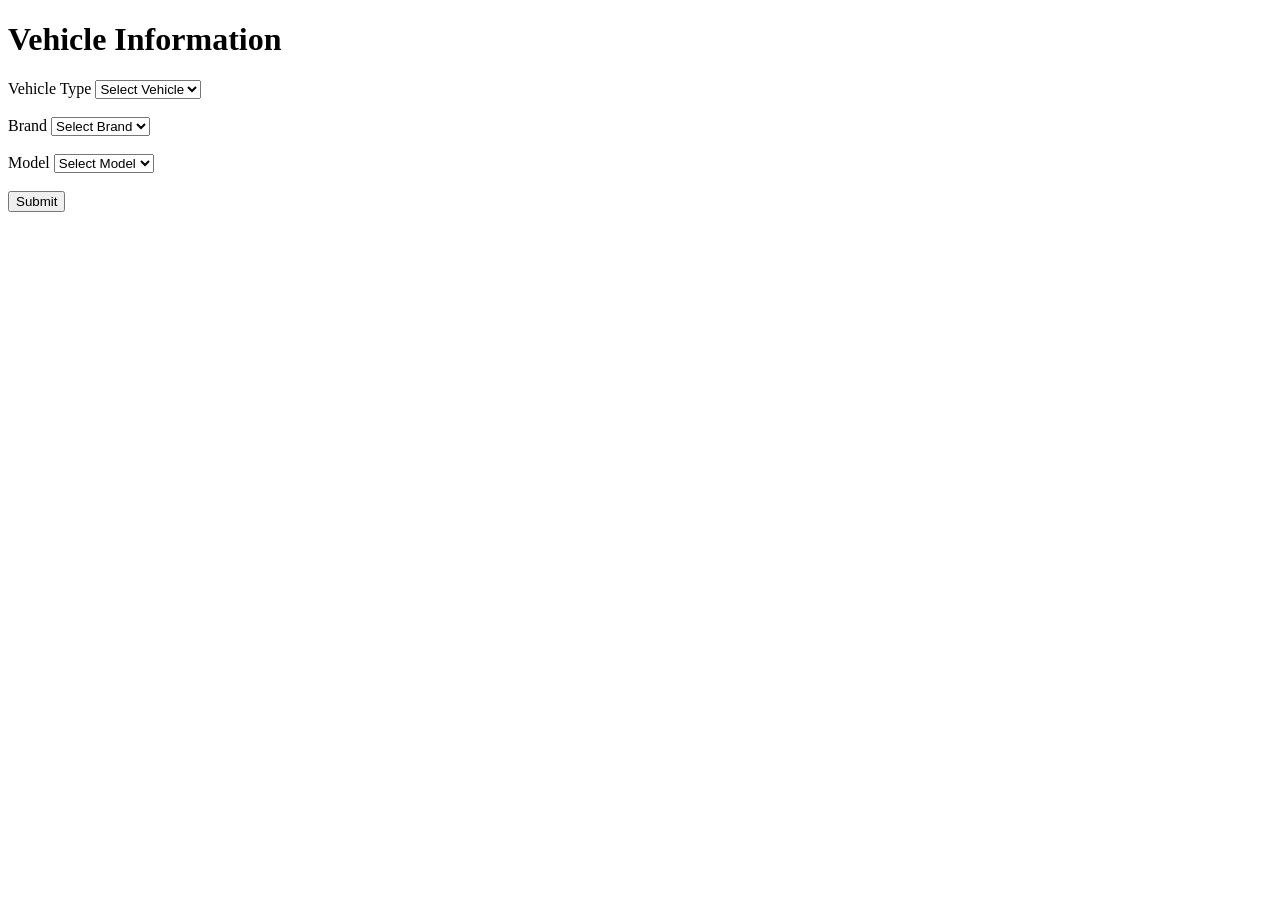
==== templates/index.html @ 9cd25b69 "Initial project upload" ====
<!DOCTYPE html>
<html lang="en">
<head>
    <meta charset="UTF-8">
    <meta name="viewport" content="width=device-width, initial-scale=1.0">
    <title>Vehicle Information</title>
</head>
<body>

<h1>Vehicle Information</h1>

<form id="vehicleForm">

    <label>Vehicle Type</label>
    <select id="vehicleType">
        <option value="">Select Vehicle</option>
        <option value="Bike">Bike</option>
        <option value="Car">Car</option>
    </select>

    <br><br>

    <label>Brand</label>
    <select id="brand">
        <option value="">Select Brand</option>
        <option value="Honda">Honda</option>
        <option value="Hero">Hero</option>
        <option value="TVS">TVS</option>
    </select>

    <br><br>

    <label>Model</label>
    <select id="model">
        <option value="">Select Model</option>
    </select>

    <br><br>

    <button type="submit">Submit</button>

</form>



<div id="result"></div>

<script src="/static/script.js"></script>

</body>
</html>
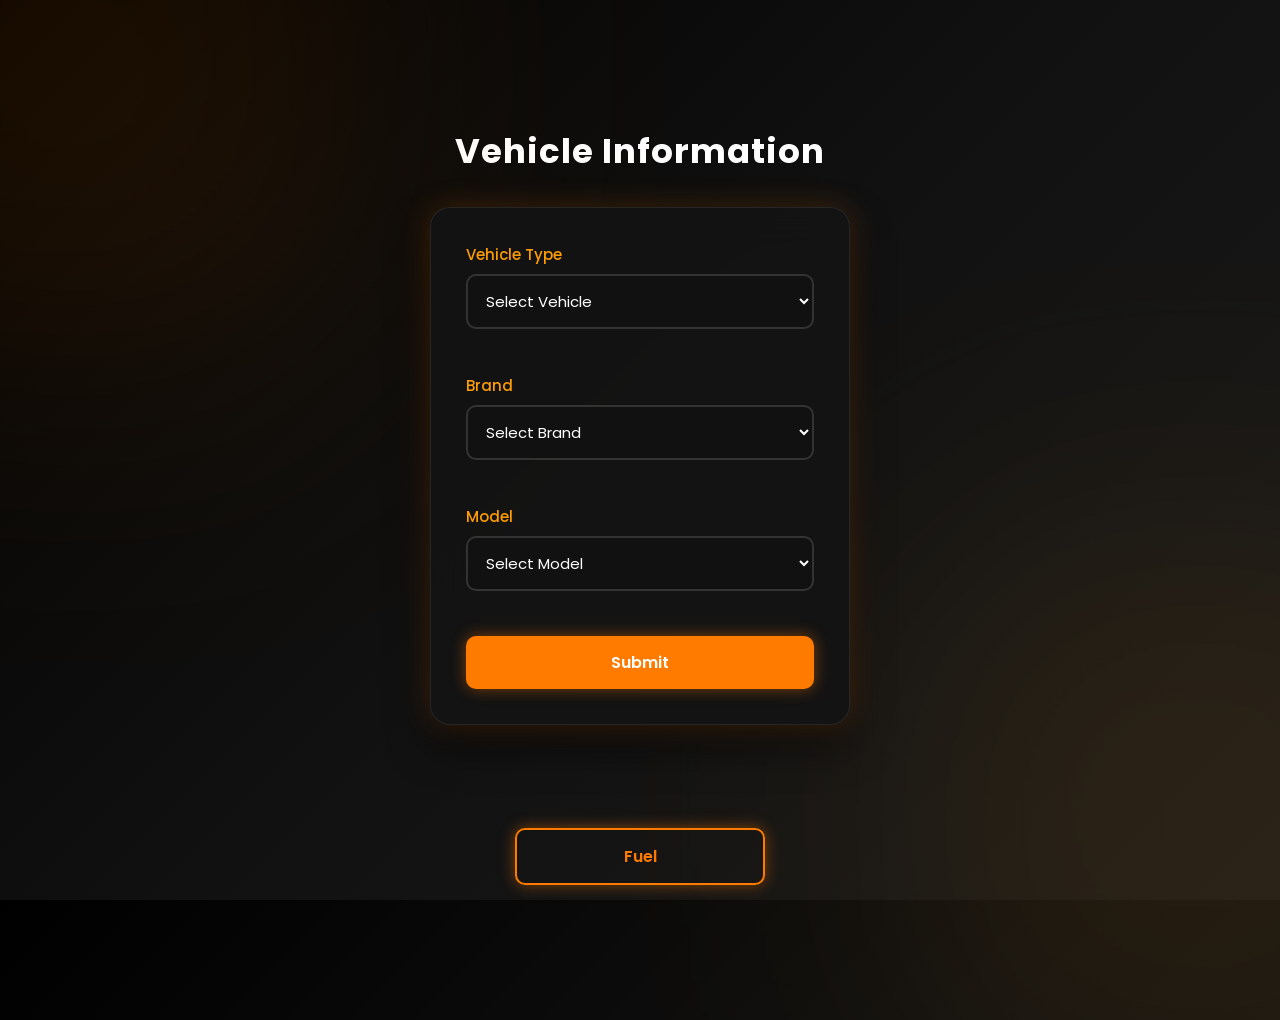
==== commit a6cf194b: "Updated login page and integrated fuel module" ====
--- a/templates/index.html
+++ b/templates/index.html
@@ -4,6 +4,7 @@
     <meta charset="UTF-8">
     <meta name="viewport" content="width=device-width, initial-scale=1.0">
     <title>Vehicle Information</title>
+     <link rel="stylesheet" href="/static/css/style.css" />
 </head>
 <body>
 
@@ -45,7 +46,14 @@
 
 <div id="result"></div>
 
-<script src="/static/script.js"></script>
+<br><br>
+
+<div id="fuelbtn">
+    <button onclick="window.location.href='/fuel'">Fuel</button>
+</div>
+
+
+<script src="/static/js/script.js"></script>
 
 </body>
 </html>
--- a/static/css/style.css
+++ b/static/css/style.css
@@ -0,0 +1,216 @@
+@import url('https://fonts.googleapis.com/css2?family=Poppins:wght@300;400;500;600;700&display=swap');
+
+*{
+    margin:0;
+    padding:0;
+    box-sizing:border-box;
+    font-family:'Poppins',sans-serif;
+}
+
+body{
+    min-height:100vh;
+    display:flex;
+    flex-direction:column;
+    justify-content:center;
+    align-items:center;
+    background:linear-gradient(135deg,#000,#111,#1a1a1a);
+    overflow-y:auto;
+    overflow-x: hidden;
+    position:relative;
+     padding:40px 0;
+}
+
+/* Orange Glow Background */
+body::before{
+    content:"";
+    position:absolute;
+    width:450px;
+    height:450px;
+    background:#ff7b00;
+    filter:blur(170px);
+    opacity:.18;
+    top:-150px;
+    left:-150px;
+}
+
+body::after{
+    content:"";
+    position:absolute;
+    width:400px;
+    height:400px;
+    background:#ff9500;
+    filter:blur(170px);
+    opacity:.18;
+    bottom:-120px;
+    right:-120px;
+}
+
+#vehicleForm{
+    width:420px;
+    background:rgba(20,20,20,.88);
+    backdrop-filter:blur(20px);
+    border:1px solid rgba(255,255,255,.08);
+    border-radius:20px;
+    padding:35px;
+    box-shadow:
+        0 0 30px rgba(255,123,0,.2),
+        0 20px 40px rgba(0,0,0,.6);
+    position:relative;
+    z-index:10;
+    animation:popup .7s ease;
+}
+
+h1{
+    position:static;
+    margin-bottom:30px;
+    color:white;
+    font-size:34px;
+    letter-spacing:1px;
+}
+
+label{
+    display:block;
+    color:#ff9d00;
+    font-size:15px;
+    margin-bottom:8px;
+    font-weight:500;
+}
+
+select{
+    width:100%;
+    padding:14px;
+    border-radius:10px;
+    border:2px solid #333;
+    background:#111;
+    color:white;
+    font-size:15px;
+    outline:none;
+    margin-bottom:20px;
+    transition:.3s;
+}
+
+select:focus{
+    border-color:#ff8c00;
+    box-shadow:0 0 15px rgba(255,140,0,.6);
+}
+
+button{
+    width:100%;
+    padding:14px;
+    border:none;
+    border-radius:10px;
+    background:#ff7b00;
+    color:white;
+    font-size:16px;
+    font-weight:600;
+    cursor:pointer;
+    transition:.3s;
+    box-shadow:0 0 15px rgba(255,123,0,.45);
+}
+
+button:hover{
+    background:#ff9500;
+    transform:translateY(-3px);
+    box-shadow:
+        0 0 20px rgba(255,123,0,.8),
+        0 0 40px rgba(255,123,0,.6);
+}
+#result{
+    display:none;               /* Hidden initially */
+    width:500px;
+    margin-top:25px;
+    padding:20px;
+    background:rgba(20,20,20,.9);
+    border:2px solid #ff7b00;
+    border-radius:15px;
+    color:white;
+    text-align:left;
+    line-height:1.8;
+    box-shadow:
+        0 0 20px rgba(255,123,0,.5),
+        0 0 40px rgba(255,123,0,.2);
+    animation:fadeIn .5s ease;
+}
+
+#result h2{
+    color:#ff9d00;
+    margin-bottom:15px;
+    text-align:center;
+}
+
+#result p{
+    margin:8px 0;
+    font-size:16px;
+}
+
+#result span{
+    color:#ffb347;
+    font-weight:bold;
+}
+
+@keyframes fadeIn{
+
+    from{
+        opacity:0;
+        transform:translateY(20px);
+    }
+
+    to{
+        opacity:1;
+        transform:translateY(0);
+    }
+
+}
+
+@keyframes popup{
+
+    from{
+        opacity:0;
+        transform:translateY(40px) scale(.95);
+    }
+
+    to{
+        opacity:1;
+        transform:translateY(0) scale(1);
+    }
+
+}
+
+@media(max-width:500px){
+
+    h1{
+        font-size:28px;
+        top:30px;
+    }
+
+    #vehicleForm{
+        width:90%;
+        padding:25px;
+    }
+
+    #fuelbtn{
+        width:90%;
+    }
+
+}
+
+
+
+#fuelbtn{
+    position:absolute;
+    bottom:15px;
+    width:250px;
+}
+
+#fuelbtn button{
+    background:transparent;
+    border:2px solid #ff7b00;
+    color:#ff7b00;
+}
+
+#fuelbtn button:hover{
+    background:#ff7b00;
+    color:white;
+}
+/* Result Box */
+
